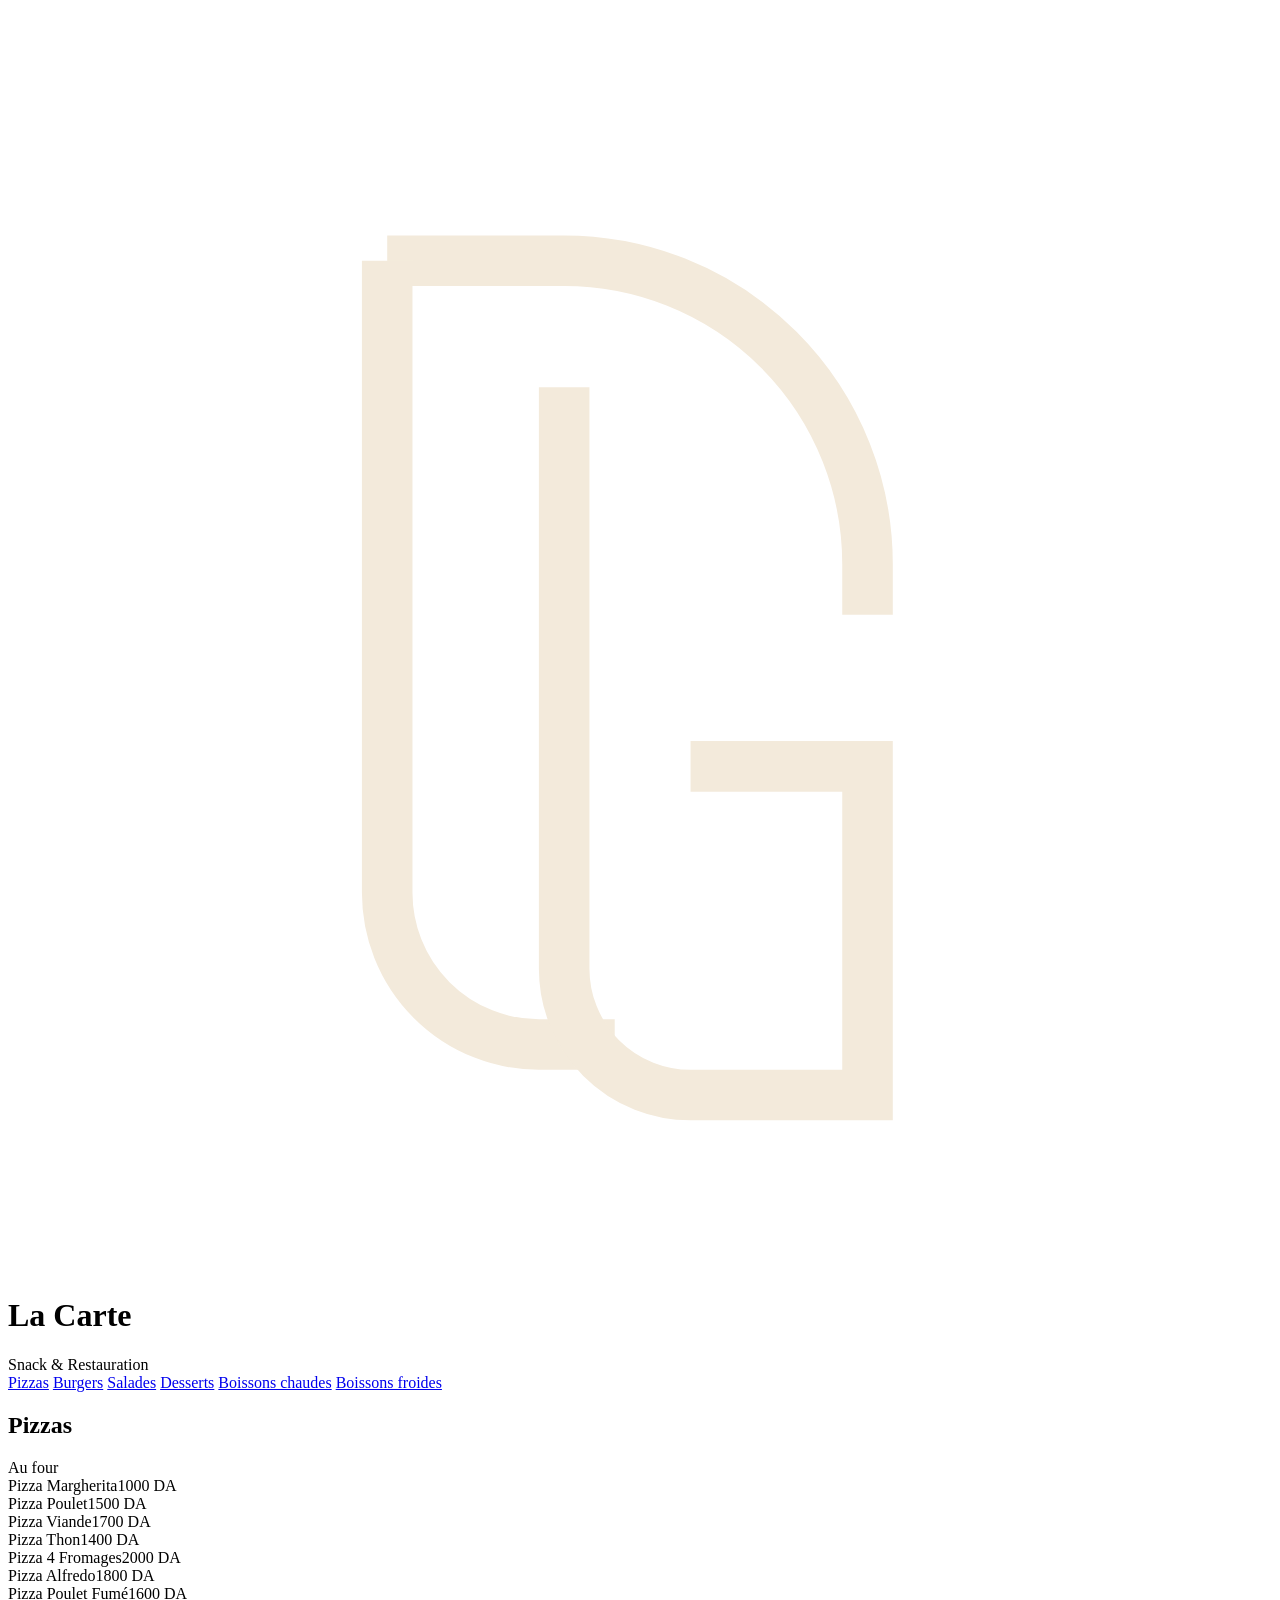
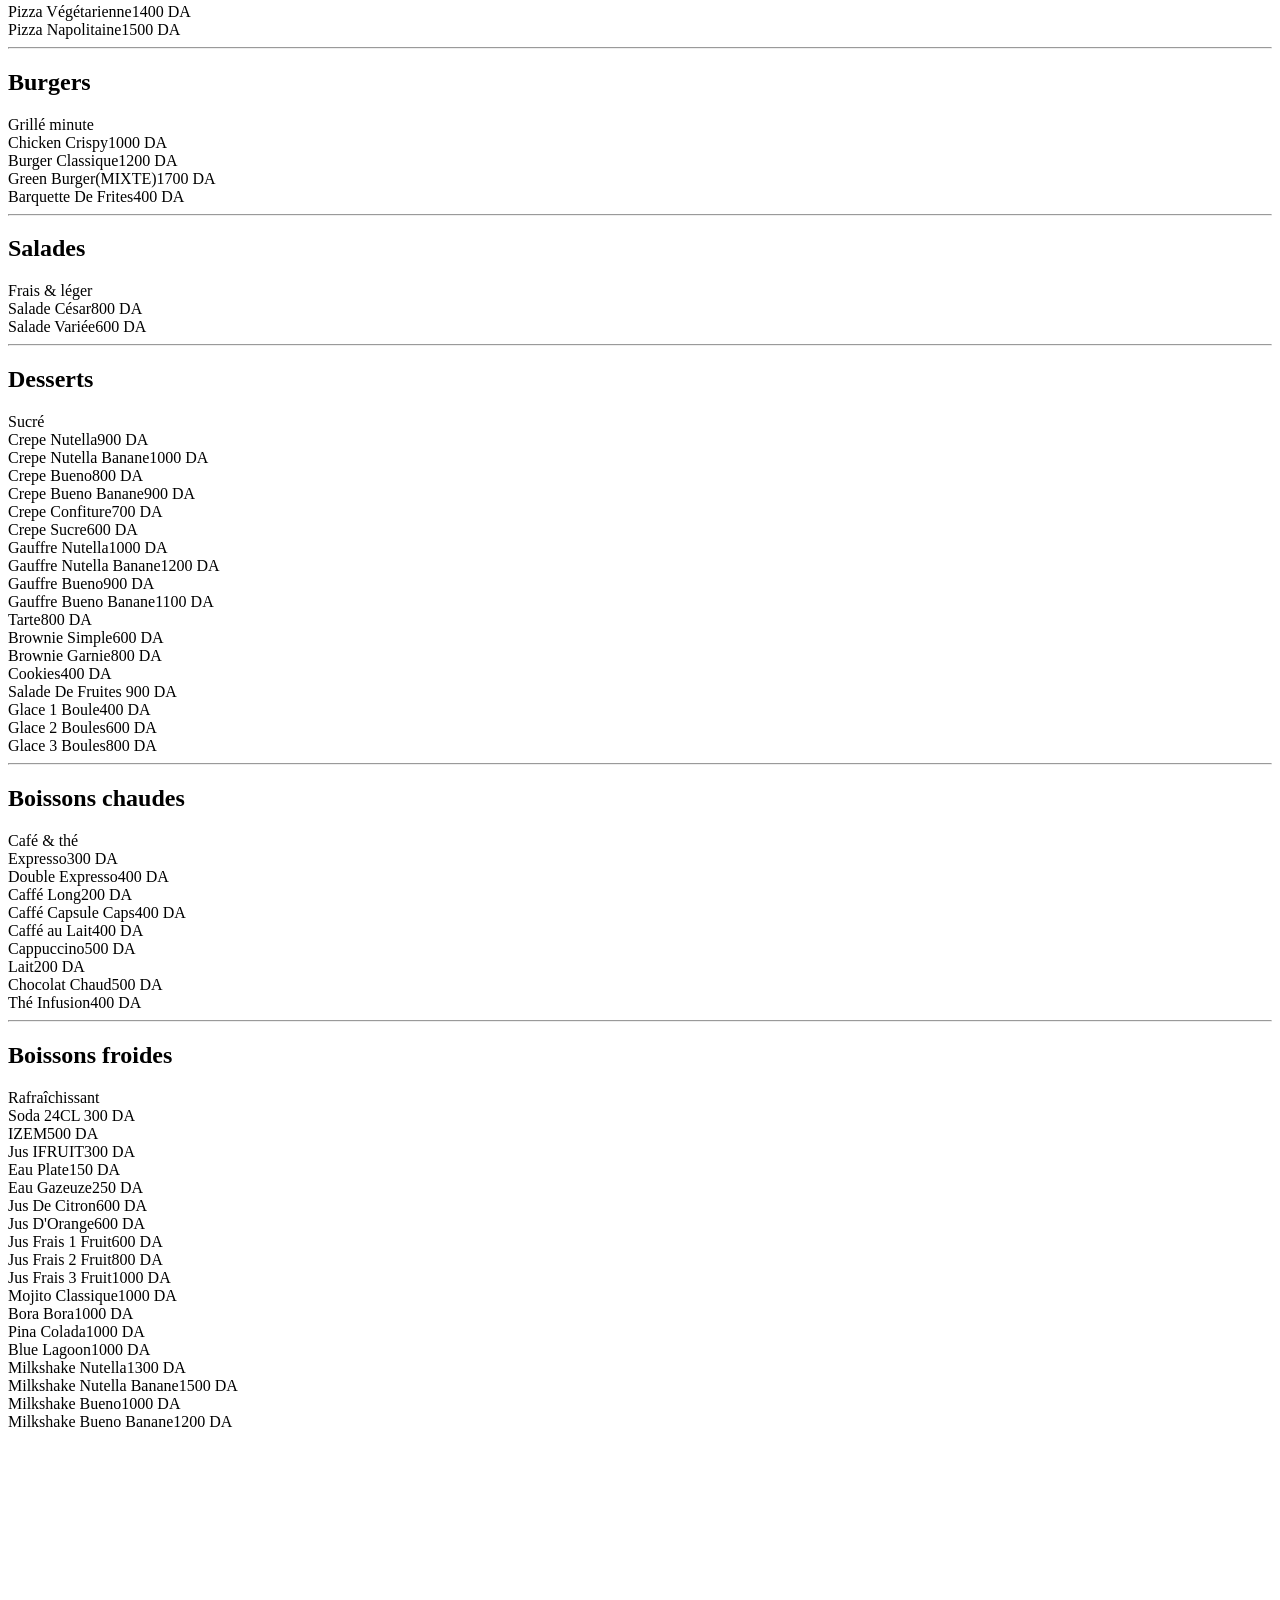
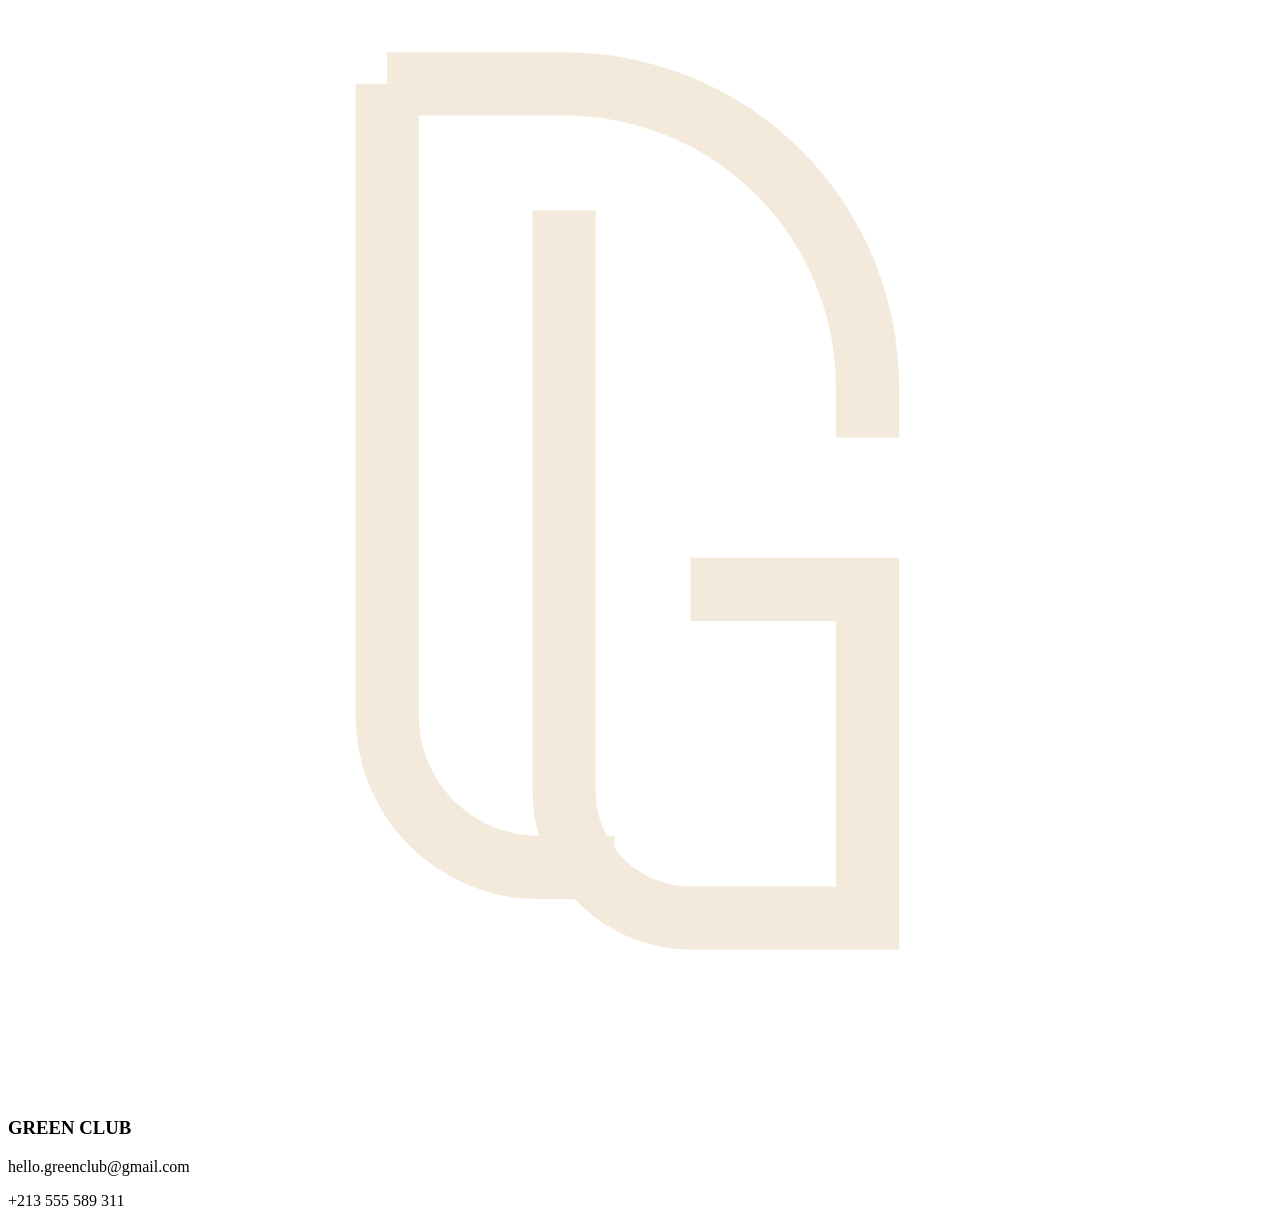
==== index.html @ da32efe7 "Update and rename Green.html to index.html" ====
<!DOCTYPE html>
<html lang="fr">
<head>
<meta charset="UTF-8">
<meta name="viewport" content="width=device-width, initial-scale=1.0">
<title>Menu | Green Club </title>
<link rel="preconnect" href="https://fonts.googleapis.com">
<link rel="preconnect" href="https://fonts.gstatic.com" crossorigin>
<link href="style.css" rel="stylesheet">
</head>
<body>

<!-- ================= HERO ================= -->
<div class="hero">
  <div class="logo">
    <svg viewBox="0 0 100 100" fill="none" xmlns="http://www.w3.org/2000/svg">
      <path d="M30 20 h14 a24 24 0 0 1 24 24 v4" stroke="#F3EADB" stroke-width="4" fill="none"/>
      <path d="M30 20 v50 a12 12 0 0 0 12 12 h6" stroke="#F3EADB" stroke-width="4" fill="none"/>
      <path d="M44 30 v46 a10 10 0 0 0 10 10 h14 v-26 h-14" stroke="#F3EADB" stroke-width="4" fill="none"/>
    </svg>
  </div>
  <h1>La Carte</h1>
  <div class="eyebrow">Snack &amp; Restauration</div>
</div>

<!-- ================= NAV ================= -->
<nav class="catnav">
  <a href="#pizzas">Pizzas</a>
  <a href="#burgers">Burgers</a>
  <a href="#salades">Salades</a>
  <a href="#desserts">Desserts</a>
  <a href="#chaudes">Boissons chaudes</a>
  <a href="#froides">Boissons froides</a>
</nav>

<main>

  <!-- ================= PIZZAS ================= -->
  <section class="category" id="pizzas">
    <div class="cat-head">
      <h2>Pizzas</h2>
      <div class="tag">Au four</div>
    </div>
    <div class="menu-list">
      <div class="menu-line"><span class="name">Pizza Margherita</span><span class="dots"></span><span class="price">1000 DA</span></div>
      <div class="menu-line"><span class="name">Pizza Poulet</span><span class="dots"></span><span class="price">1500 DA</span></div>
      <div class="menu-line"><span class="name">Pizza Viande</span><span class="dots"></span><span class="price">1700 DA</span></div>
      <div class="menu-line"><span class="name">Pizza Thon</span><span class="dots"></span><span class="price">1400 DA</span></div>
      <div class="menu-line"><span class="name">Pizza 4 Fromages</span><span class="dots"></span><span class="price">2000 DA</span></div>
      <div class="menu-line"><span class="name">Pizza Alfredo</span><span class="dots"></span><span class="price">1800 DA</span></div>
      <div class="menu-line"><span class="name">Pizza Poulet Fumé</span><span class="dots"></span><span class="price">1600 DA</span></div>
      <div class="menu-line"><span class="name">Pizza Végétarienne</span><span class="dots"></span><span class="price">1400 DA</span></div>
      <div class="menu-line"><span class="name">Pizza Napolitaine</span><span class="dots"></span><span class="price">1500 DA</span></div>
    </div>
  </section>

  <hr class="divider">

  <!-- ================= BURGERS ================= -->
  <section class="category" id="burgers">
    <div class="cat-head">
      <h2>Burgers</h2>
      <div class="tag">Grillé minute</div>
    </div>
    <div class="menu-list">
      <div class="menu-line"><span class="name">Chicken Crispy</span><span class="dots"></span><span class="price">1000 DA</span></div>
      <div class="menu-line"><span class="name">Burger Classique</span><span class="dots"></span><span class="price">1200 DA</span></div>
      <div class="menu-line"><span class="name">Green Burger(MIXTE)</span><span class="dots"></span><span class="price">1700 DA</span></div>
      <div class="menu-line"><span class="name">Barquette De Frites</span><span class="dots"></span><span class="price">400 DA</span></div>
    </div>
  </section>

  <hr class="divider">

  <!-- ================= SALADES ================= -->
  <section class="category" id="salades">
    <div class="cat-head">
      <h2>Salades</h2>
      <div class="tag">Frais &amp; léger</div>
    </div>
    <div class="menu-list">
      <div class="menu-line"><span class="name">Salade César</span><span class="dots"></span><span class="price">800 DA</span></div>
      <div class="menu-line"><span class="name">Salade Variée</span><span class="dots"></span><span class="price">600 DA</span></div>
    </div>
  </section>

  <hr class="divider">

  <!-- ================= DESSERTS ================= -->
  <section class="category" id="desserts">
    <div class="cat-head">
      <h2>Desserts</h2>
      <div class="tag">Sucré</div>
    </div>
    <div class="menu-list">
      <div class="menu-line"><span class="name">Crepe Nutella</span><span class="dots"></span><span class="price">900 DA</span></div>
      <div class="menu-line"><span class="name">Crepe Nutella Banane</span><span class="dots"></span><span class="price">1000 DA</span></div>
      <div class="menu-line"><span class="name">Crepe Bueno</span><span class="dots"></span><span class="price">800 DA</span></div>
      <div class="menu-line"><span class="name">Crepe Bueno Banane</span><span class="dots"></span><span class="price">900 DA</span></div>
      <div class="menu-line"><span class="name">Crepe Confiture</span><span class="dots"></span><span class="price">700 DA</span></div>
      <div class="menu-line"><span class="name">Crepe Sucre</span><span class="dots"></span><span class="price">600 DA</span></div>
      <div class="menu-line"><span class="name">Gauffre Nutella</span><span class="dots"></span><span class="price">1000 DA</span></div>
      <div class="menu-line"><span class="name">Gauffre Nutella Banane</span><span class="dots"></span><span class="price">1200 DA</span></div>
      <div class="menu-line"><span class="name">Gauffre Bueno</span><span class="dots"></span><span class="price">900 DA</span></div>
      <div class="menu-line"><span class="name">Gauffre Bueno Banane</span><span class="dots"></span><span class="price">1100 DA</span></div>
      <div class="menu-line"><span class="name">Tarte</span><span class="dots"></span><span class="price">800 DA</span></div>
      <div class="menu-line"><span class="name">Brownie Simple</span><span class="dots"></span><span class="price">600 DA</span></div>
      <div class="menu-line"><span class="name">Brownie Garnie</span><span class="dots"></span><span class="price">800 DA</span></div>
      <div class="menu-line"><span class="name">Cookies</span><span class="dots"></span><span class="price">400 DA</span></div>
      <div class="menu-line"><span class="name">Salade De Fruites </span><span class="dots"></span><span class="price">900 DA</span></div>
      <div class="menu-line"><span class="name">Glace 1 Boule</span><span class="dots"></span><span class="price">400 DA</span></div>
      <div class="menu-line"><span class="name">Glace 2 Boules</span><span class="dots"></span><span class="price">600 DA</span></div>
      <div class="menu-line"><span class="name">Glace 3 Boules</span><span class="dots"></span><span class="price">800 DA</span></div>
    </div>
  </section>

  <hr class="divider">

  <!-- ================= BOISSONS CHAUDES ================= -->
  <section class="category" id="chaudes">
    <div class="cat-head">
      <h2>Boissons chaudes</h2>
      <div class="tag">Café &amp; thé</div>
    </div>
    <div class="menu-list">
      <div class="menu-line"><span class="name">Expresso</span><span class="dots"></span><span class="price">300 DA</span></div>
      <div class="menu-line"><span class="name">Double Expresso</span><span class="dots"></span><span class="price">400 DA</span></div>
      <div class="menu-line"><span class="name">Caffé Long</span><span class="dots"></span><span class="price">200 DA</span></div>
      <div class="menu-line"><span class="name">Caffé Capsule Caps</span><span class="dots"></span><span class="price">400 DA</span></div>
      <div class="menu-line"><span class="name">Caffé au Lait</span><span class="dots"></span><span class="price">400 DA</span></div>
      <div class="menu-line"><span class="name">Cappuccino</span><span class="dots"></span><span class="price">500 DA</span></div>
      <div class="menu-line"><span class="name">Lait</span><span class="dots"></span><span class="price">200 DA</span></div>
      <div class="menu-line"><span class="name">Chocolat Chaud</span><span class="dots"></span><span class="price">500 DA</span></div>
      <div class="menu-line"><span class="name">Thé Infusion</span><span class="dots"></span><span class="price">400 DA</span></div>
     
    </div>
  </section>

  <hr class="divider">

  <!-- ================= BOISSONS FROIDES ================= -->
  <section class="category" id="froides">
    <div class="cat-head">
      <h2>Boissons froides</h2>
      <div class="tag">Rafraîchissant</div>
    </div>
    <div class="menu-list">
      <div class="menu-line"><span class="name">Soda 24CL </span><span class="dots"></span><span class="price">300 DA</span></div>
      <div class="menu-line"><span class="name">IZEM</span><span class="dots"></span><span class="price">500 DA</span></div>
      <div class="menu-line"><span class="name">Jus IFRUIT</span><span class="dots"></span><span class="price">300 DA</span></div>
      <div class="menu-line"><span class="name">Eau Plate</span><span class="dots"></span><span class="price">150 DA</span></div>
      <div class="menu-line"><span class="name">Eau Gazeuze</span><span class="dots"></span><span class="price">250 DA</span></div>
      <div class="menu-line"><span class="name">Jus De Citron</span><span class="dots"></span><span class="price">600 DA</span></div>
      <div class="menu-line"><span class="name">Jus D'Orange</span><span class="dots"></span><span class="price">600 DA</span></div>
      <div class="menu-line"><span class="name">Jus Frais 1 Fruit</span><span class="dots"></span><span class="price">600 DA</span></div> 
      <div class="menu-line"><span class="name">Jus Frais 2 Fruit</span><span class="dots"></span><span class="price">800 DA</span></div>
      <div class="menu-line"><span class="name">Jus Frais 3 Fruit</span><span class="dots"></span><span class="price">1000 DA</span></div>
      <div class="menu-line"><span class="name">Mojito Classique</span><span class="dots"></span><span class="price">1000 DA</span></div>
      <div class="menu-line"><span class="name">Bora Bora</span><span class="dots"></span><span class="price">1000 DA</span></div>
      <div class="menu-line"><span class="name">Pina Colada</span><span class="dots"></span><span class="price">1000 DA</span></div>
      <div class="menu-line"><span class="name">Blue Lagoon</span><span class="dots"></span><span class="price">1000 DA</span></div>
      <div class="menu-line"><span class="name">Milkshake Nutella</span><span class="dots"></span><span class="price">1300 DA</span></div>
      <div class="menu-line"><span class="name">Milkshake Nutella Banane</span><span class="dots"></span><span class="price">1500 DA</span></div>
      <div class="menu-line"><span class="name">Milkshake Bueno</span><span class="dots"></span><span class="price">1000 DA</span></div>
      <div class="menu-line"><span class="name">Milkshake Bueno Banane</span><span class="dots"></span><span class="price">1200 DA</span></div>
    </div>
  </section>

</main>

<!-- ================= FOOTER ================= -->
<footer>
  <div class="flogo">
    <svg viewBox="0 0 100 100" fill="none" xmlns="http://www.w3.org/2000/svg">
      <path d="M30 20 h14 a24 24 0 0 1 24 24 v4" stroke="#F3EADB" stroke-width="5" fill="none"/>
      <path d="M30 20 v50 a12 12 0 0 0 12 12 h6" stroke="#F3EADB" stroke-width="5" fill="none"/>
      <path d="M44 30 v46 a10 10 0 0 0 10 10 h14 v-26 h-14" stroke="#F3EADB" stroke-width="5" fill="none"/>
    </svg>
  </div>
  <h3>GREEN CLUB</h3>
  <p>hello.greenclub@gmail.com</p>
  <p>+213 555 589 311 </p>
</footer>

</body>
</html>
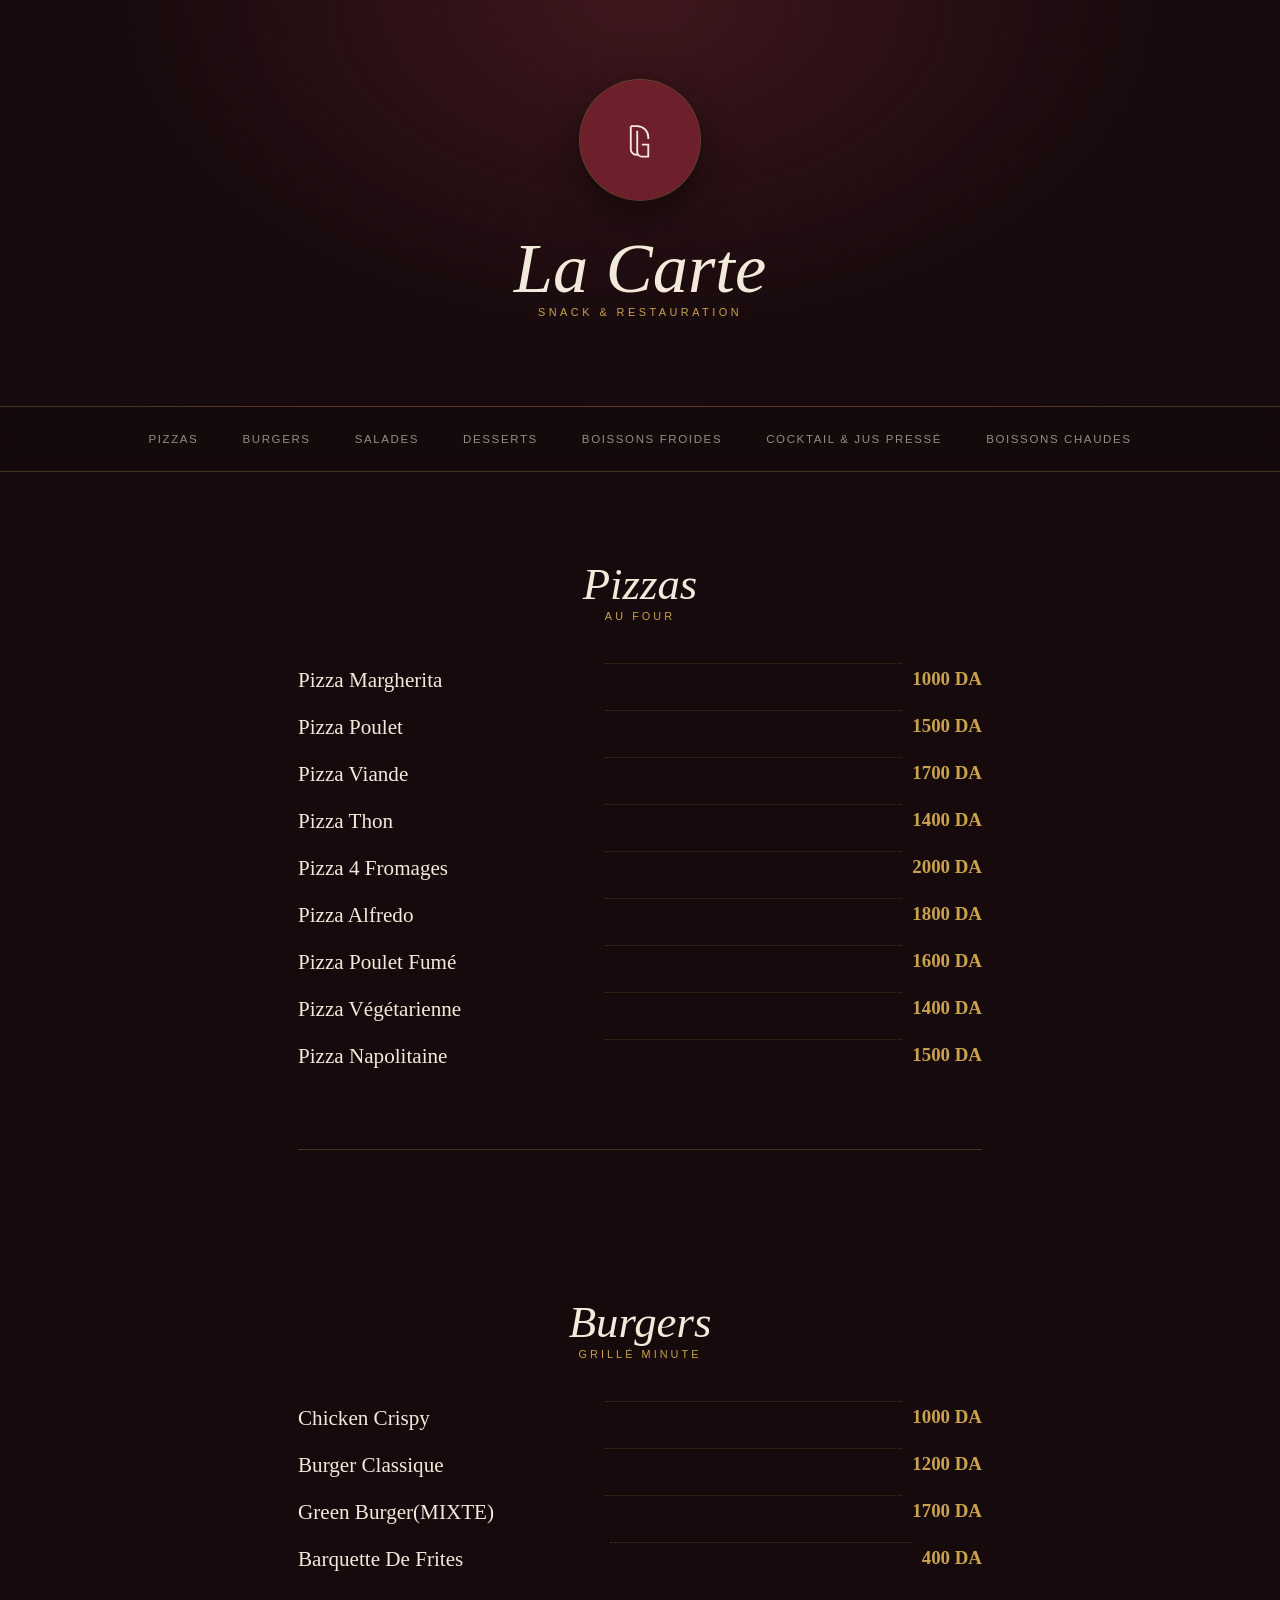
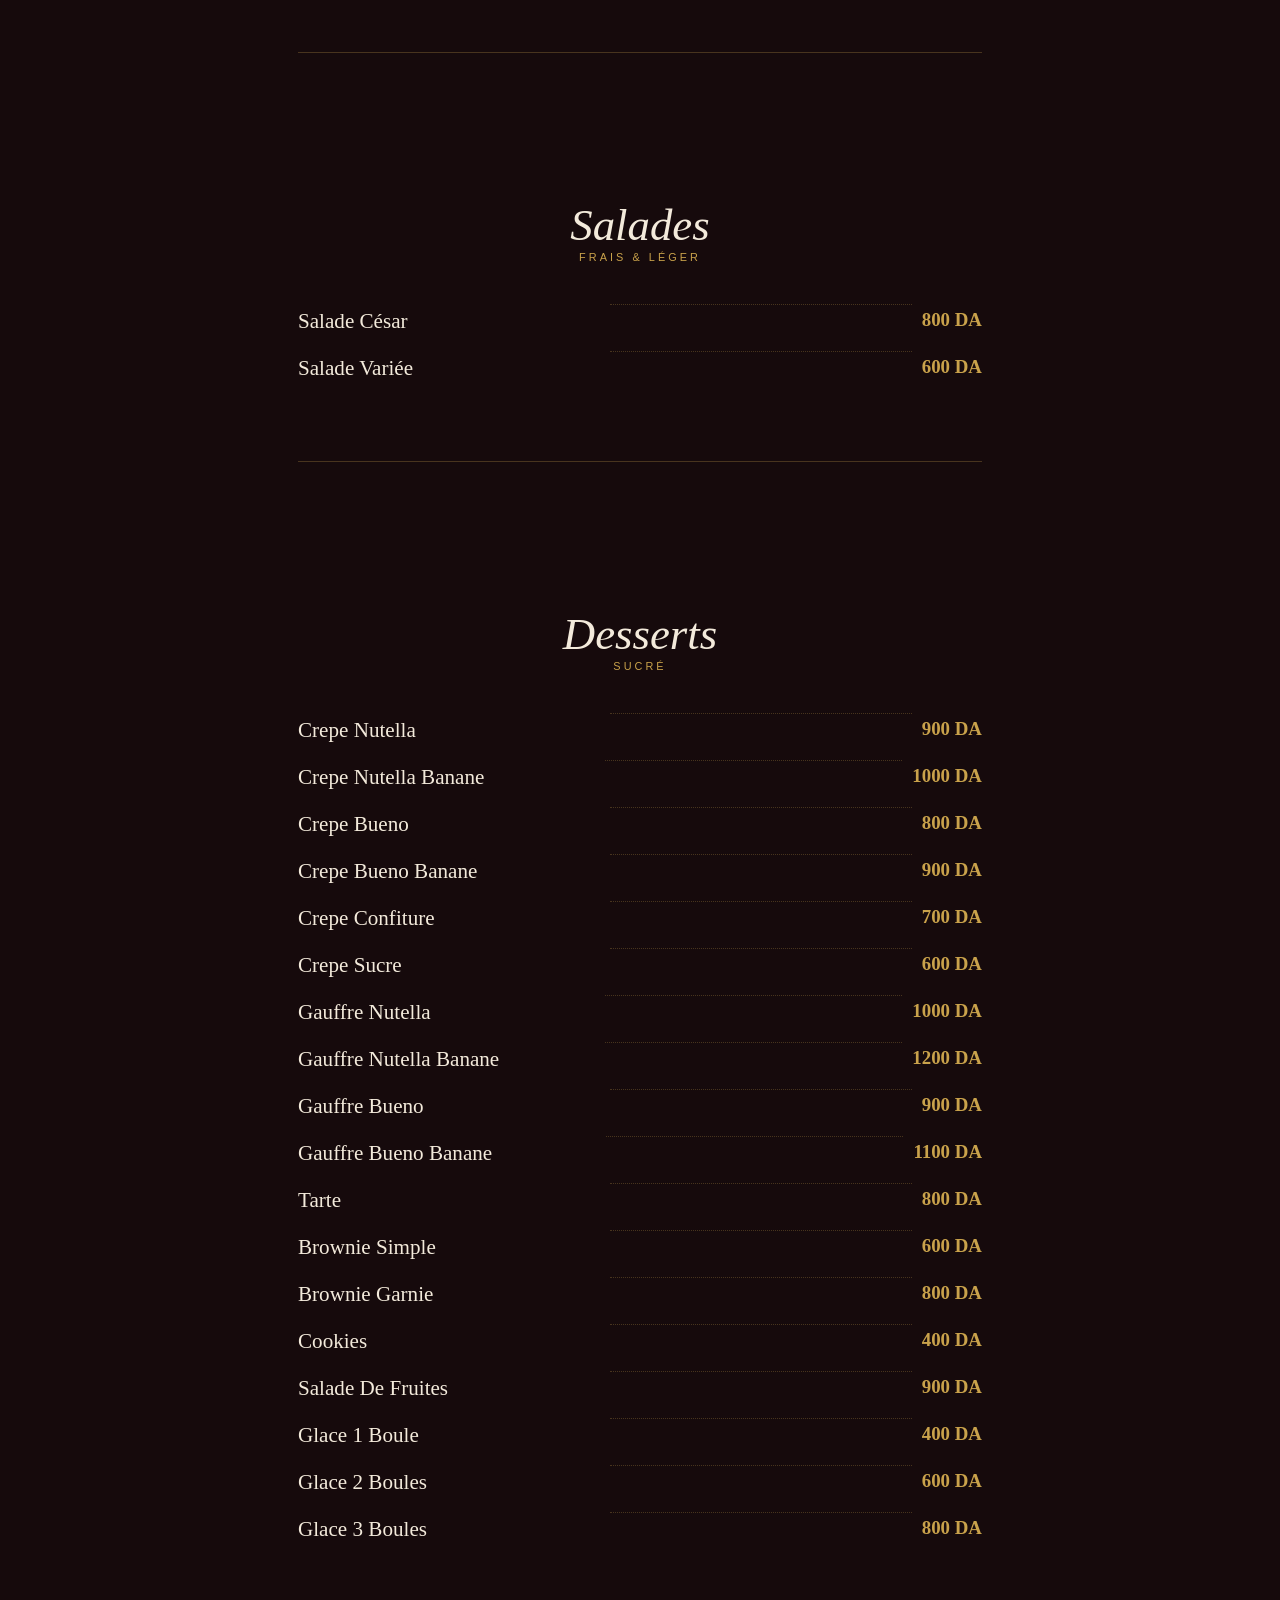
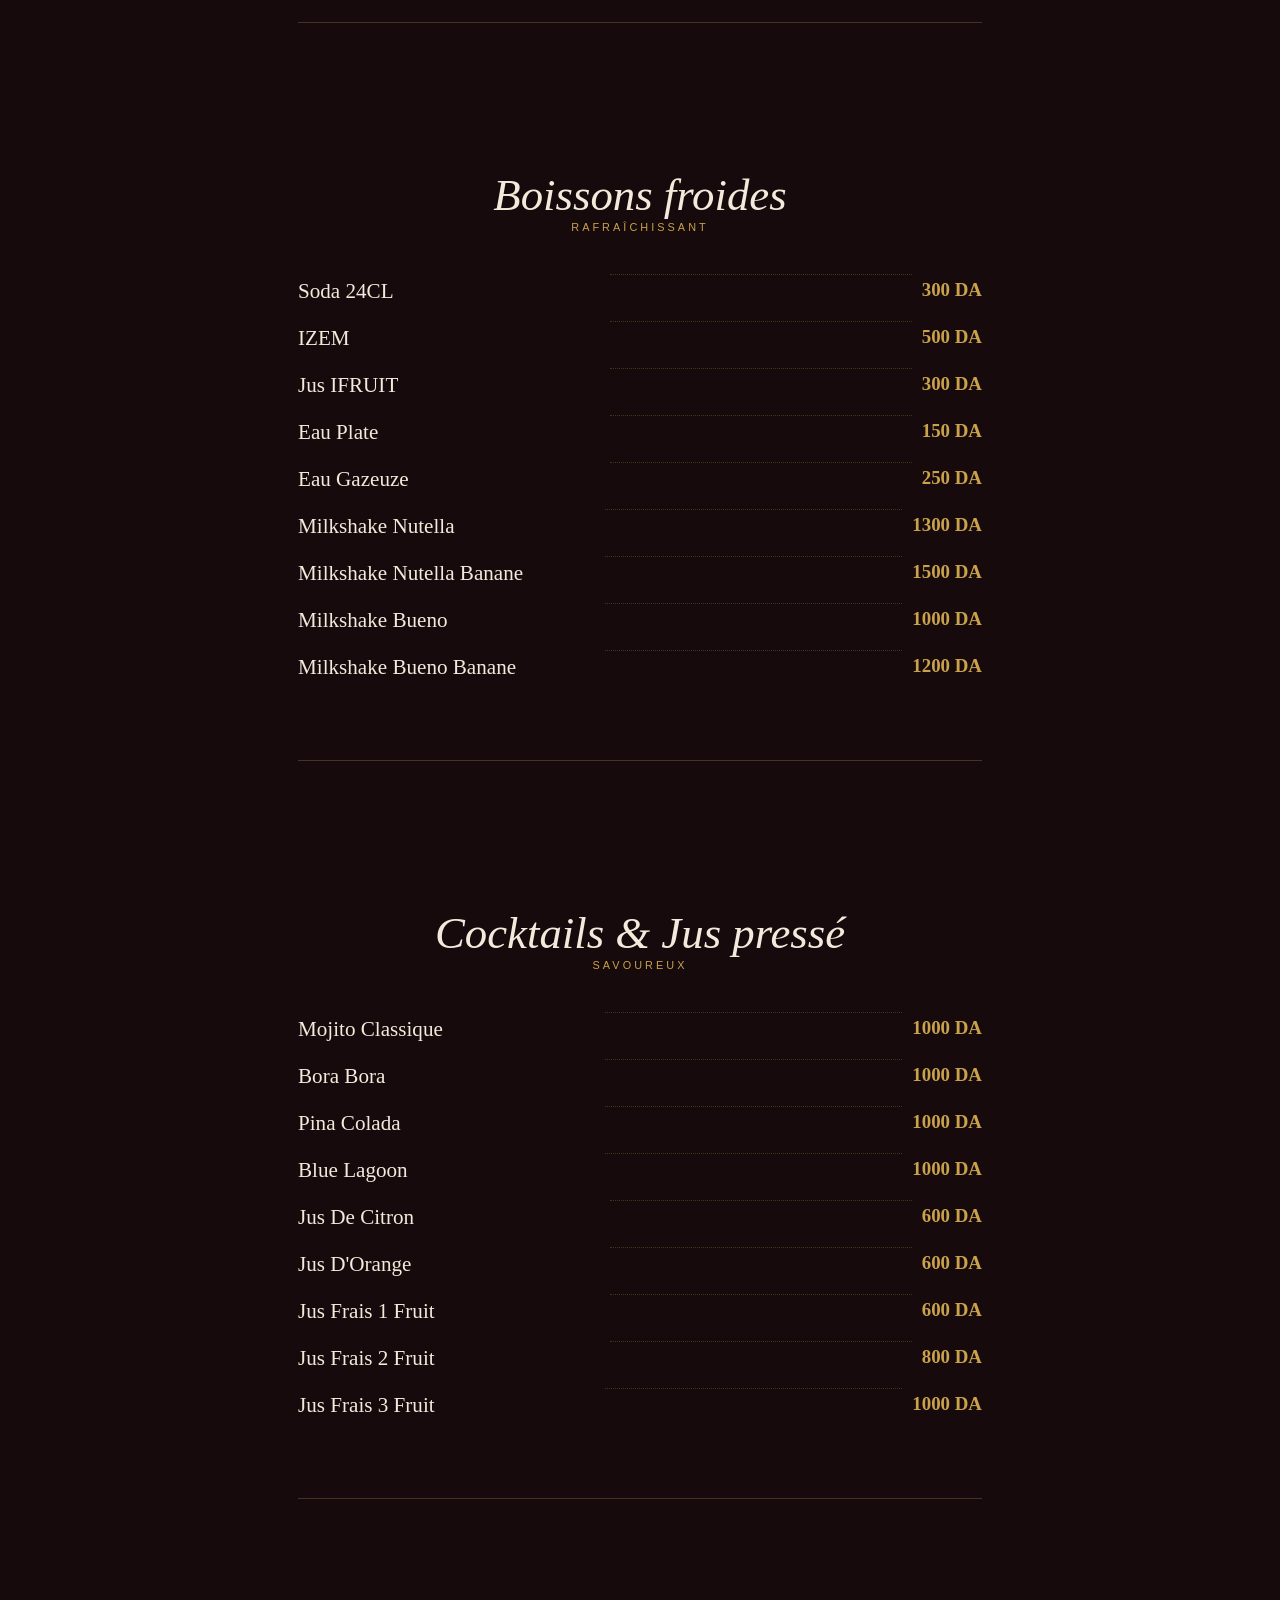
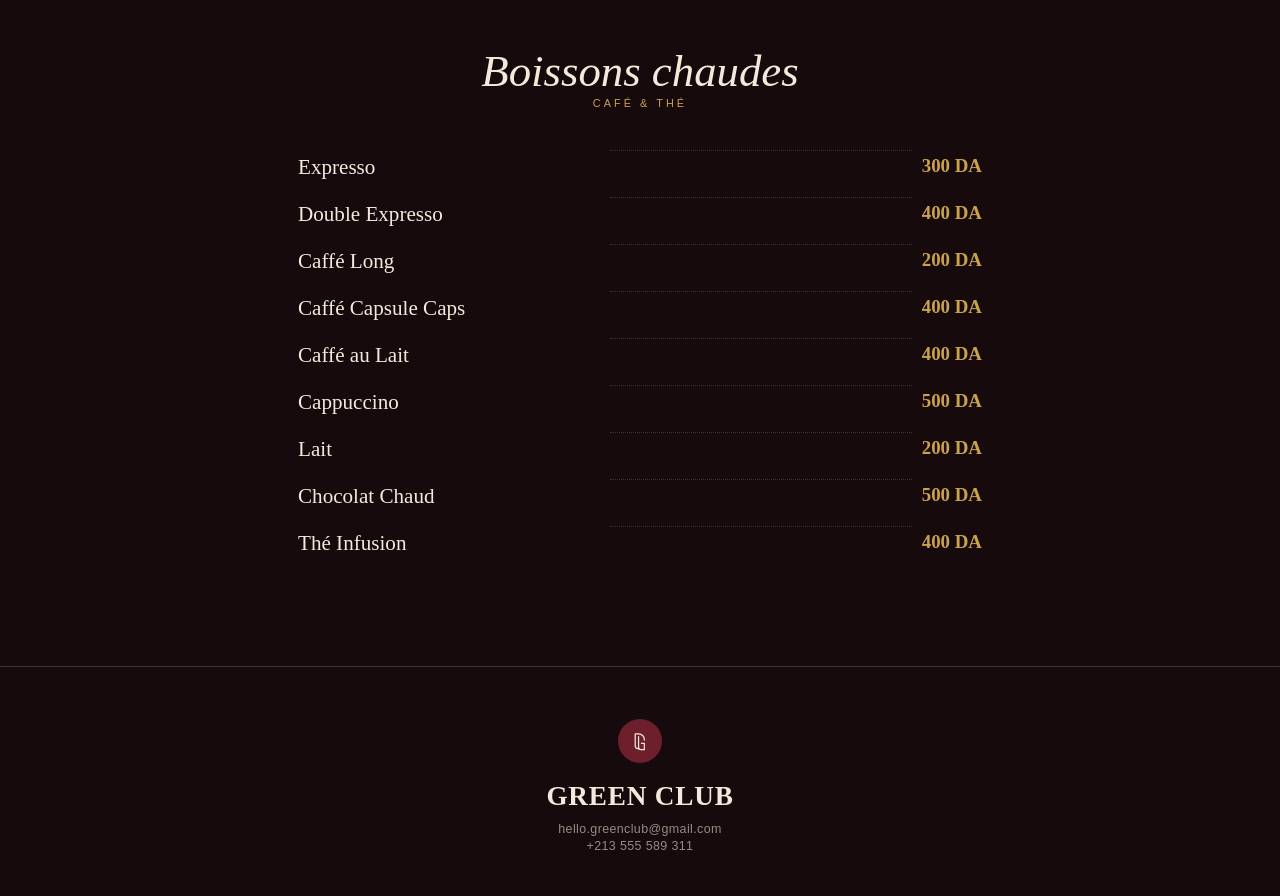
==== commit ef08f86c: "HTML of my menu" ====
--- a/index.html
+++ b/index.html
@@ -6,11 +6,10 @@
 <title>Menu | Green Club </title>
 <link rel="preconnect" href="https://fonts.googleapis.com">
 <link rel="preconnect" href="https://fonts.gstatic.com" crossorigin>
-<link href="style.css" rel="stylesheet">
+<link href="Green.css" rel="stylesheet">
 </head>
 <body>
 
-<!-- ================= HERO ================= -->
 <div class="hero">
   <div class="logo">
     <svg viewBox="0 0 100 100" fill="none" xmlns="http://www.w3.org/2000/svg">
@@ -23,19 +22,17 @@
   <div class="eyebrow">Snack &amp; Restauration</div>
 </div>
 
-<!-- ================= NAV ================= -->
 <nav class="catnav">
   <a href="#pizzas">Pizzas</a>
   <a href="#burgers">Burgers</a>
   <a href="#salades">Salades</a>
   <a href="#desserts">Desserts</a>
+  <a href="#froides">Boissons froides</a>
+  <a href="#cocktails">Cocktail & Jus pressé</a>
   <a href="#chaudes">Boissons chaudes</a>
-  <a href="#froides">Boissons froides</a>
 </nav>
 
 <main>
-
-  <!-- ================= PIZZAS ================= -->
   <section class="category" id="pizzas">
     <div class="cat-head">
       <h2>Pizzas</h2>
@@ -56,7 +53,6 @@
 
   <hr class="divider">
 
-  <!-- ================= BURGERS ================= -->
   <section class="category" id="burgers">
     <div class="cat-head">
       <h2>Burgers</h2>
@@ -72,7 +68,6 @@
 
   <hr class="divider">
 
-  <!-- ================= SALADES ================= -->
   <section class="category" id="salades">
     <div class="cat-head">
       <h2>Salades</h2>
@@ -86,7 +81,6 @@
 
   <hr class="divider">
 
-  <!-- ================= DESSERTS ================= -->
   <section class="category" id="desserts">
     <div class="cat-head">
       <h2>Desserts</h2>
@@ -116,7 +110,45 @@
 
   <hr class="divider">
 
-  <!-- ================= BOISSONS CHAUDES ================= -->
+   <section class="category" id="froides">
+    <div class="cat-head">
+      <h2>Boissons froides</h2>
+      <div class="tag">Rafraîchissant</div>
+    </div>
+    <div class="menu-list">
+      <div class="menu-line"><span class="name">Soda 24CL </span><span class="dots"></span><span class="price">300 DA</span></div>
+      <div class="menu-line"><span class="name">IZEM</span><span class="dots"></span><span class="price">500 DA</span></div>
+      <div class="menu-line"><span class="name">Jus IFRUIT</span><span class="dots"></span><span class="price">300 DA</span></div>
+      <div class="menu-line"><span class="name">Eau Plate</span><span class="dots"></span><span class="price">150 DA</span></div>
+      <div class="menu-line"><span class="name">Eau Gazeuze</span><span class="dots"></span><span class="price">250 DA</span></div>
+      <div class="menu-line"><span class="name">Milkshake Nutella</span><span class="dots"></span><span class="price">1300 DA</span></div>
+      <div class="menu-line"><span class="name">Milkshake Nutella Banane</span><span class="dots"></span><span class="price">1500 DA</span></div>
+      <div class="menu-line"><span class="name">Milkshake Bueno</span><span class="dots"></span><span class="price">1000 DA</span></div>
+      <div class="menu-line"><span class="name">Milkshake Bueno Banane</span><span class="dots"></span><span class="price">1200 DA</span></div>
+    </div>
+  </section>
+
+  <hr class="divider">
+
+   <section class="category" id="cocktails">
+    <div class="cat-head">
+      <h2>Cocktails & Jus pressé</h2>
+      <div class="tag">Savoureux</div>
+    </div>
+    <div class="menu-list">
+      <div class="menu-line"><span class="name">Mojito Classique</span><span class="dots"></span><span class="price">1000 DA</span></div>
+      <div class="menu-line"><span class="name">Bora Bora</span><span class="dots"></span><span class="price">1000 DA</span></div>
+      <div class="menu-line"><span class="name">Pina Colada</span><span class="dots"></span><span class="price">1000 DA</span></div>
+      <div class="menu-line"><span class="name">Blue Lagoon</span><span class="dots"></span><span class="price">1000 DA</span></div>
+      <div class="menu-line"><span class="name">Jus De Citron</span><span class="dots"></span><span class="price">600 DA</span></div>
+      <div class="menu-line"><span class="name">Jus D'Orange</span><span class="dots"></span><span class="price">600 DA</span></div>
+      <div class="menu-line"><span class="name">Jus Frais 1 Fruit</span><span class="dots"></span><span class="price">600 DA</span></div> 
+      <div class="menu-line"><span class="name">Jus Frais 2 Fruit</span><span class="dots"></span><span class="price">800 DA</span></div>
+      <div class="menu-line"><span class="name">Jus Frais 3 Fruit</span><span class="dots"></span><span class="price">1000 DA</span></div>
+    </div>
+   </section>
+
+  <hr class="divider">
   <section class="category" id="chaudes">
     <div class="cat-head">
       <h2>Boissons chaudes</h2>
@@ -136,39 +168,9 @@
     </div>
   </section>
 
-  <hr class="divider">
-
-  <!-- ================= BOISSONS FROIDES ================= -->
-  <section class="category" id="froides">
-    <div class="cat-head">
-      <h2>Boissons froides</h2>
-      <div class="tag">Rafraîchissant</div>
-    </div>
-    <div class="menu-list">
-      <div class="menu-line"><span class="name">Soda 24CL </span><span class="dots"></span><span class="price">300 DA</span></div>
-      <div class="menu-line"><span class="name">IZEM</span><span class="dots"></span><span class="price">500 DA</span></div>
-      <div class="menu-line"><span class="name">Jus IFRUIT</span><span class="dots"></span><span class="price">300 DA</span></div>
-      <div class="menu-line"><span class="name">Eau Plate</span><span class="dots"></span><span class="price">150 DA</span></div>
-      <div class="menu-line"><span class="name">Eau Gazeuze</span><span class="dots"></span><span class="price">250 DA</span></div>
-      <div class="menu-line"><span class="name">Jus De Citron</span><span class="dots"></span><span class="price">600 DA</span></div>
-      <div class="menu-line"><span class="name">Jus D'Orange</span><span class="dots"></span><span class="price">600 DA</span></div>
-      <div class="menu-line"><span class="name">Jus Frais 1 Fruit</span><span class="dots"></span><span class="price">600 DA</span></div> 
-      <div class="menu-line"><span class="name">Jus Frais 2 Fruit</span><span class="dots"></span><span class="price">800 DA</span></div>
-      <div class="menu-line"><span class="name">Jus Frais 3 Fruit</span><span class="dots"></span><span class="price">1000 DA</span></div>
-      <div class="menu-line"><span class="name">Mojito Classique</span><span class="dots"></span><span class="price">1000 DA</span></div>
-      <div class="menu-line"><span class="name">Bora Bora</span><span class="dots"></span><span class="price">1000 DA</span></div>
-      <div class="menu-line"><span class="name">Pina Colada</span><span class="dots"></span><span class="price">1000 DA</span></div>
-      <div class="menu-line"><span class="name">Blue Lagoon</span><span class="dots"></span><span class="price">1000 DA</span></div>
-      <div class="menu-line"><span class="name">Milkshake Nutella</span><span class="dots"></span><span class="price">1300 DA</span></div>
-      <div class="menu-line"><span class="name">Milkshake Nutella Banane</span><span class="dots"></span><span class="price">1500 DA</span></div>
-      <div class="menu-line"><span class="name">Milkshake Bueno</span><span class="dots"></span><span class="price">1000 DA</span></div>
-      <div class="menu-line"><span class="name">Milkshake Bueno Banane</span><span class="dots"></span><span class="price">1200 DA</span></div>
-    </div>
-  </section>
-
+ 
 </main>
 
-<!-- ================= FOOTER ================= -->
 <footer>
   <div class="flogo">
     <svg viewBox="0 0 100 100" fill="none" xmlns="http://www.w3.org/2000/svg">
--- a/Green.css
+++ b/Green.css
@@ -0,0 +1,267 @@
+ :root{
+    --bg:#160A0C;
+    --bg-soft:#1E0F12;
+    --grenat-700:#6E1F2C;
+    --grenat-600:#8B2E3D;
+    --grenat-500:#A6465A;
+    --gold:#C9A24B;
+    --cream:#F3EADB;
+    --cream-soft:rgba(243,234,219,.58);
+    --line:rgba(201,162,75,.28);
+  }
+
+  *{margin:0;padding:0;box-sizing:border-box;}
+  html{scroll-behavior:smooth;}
+
+  body{
+    background:var(--bg);
+    color:var(--cream);
+    font-family:'Jost', sans-serif;
+    -webkit-font-smoothing:antialiased;
+  }
+
+  h1,h2,.brand{font-family:'Cormorant Garamond', serif;}
+
+  /* ================= HERO ================= */
+  .hero{
+    position:relative;
+    text-align:center;
+    padding:80px 24px 70px;
+    background:
+      radial-gradient(ellipse at 50% 0%, rgba(139,46,61,.35), transparent 60%),
+      var(--bg);
+    border-bottom:1px solid var(--line);
+  }
+
+  .logo{
+    width:120px;height:120px;
+    border-radius:50%;
+    background:var(--grenat-700);
+    display:flex;align-items:center;justify-content:center;
+    margin:0 auto 30px;
+    box-shadow:0 0 0 1px rgba(201,162,75,.35), 0 14px 34px rgba(0,0,0,.5);
+  }
+  .logo svg{width:46px;height:46px;}
+
+  .eyebrow{
+    letter-spacing:.32em;
+    text-transform:uppercase;
+    font-size:.68rem;
+    font-weight:500;
+    color:var(--gold);
+    margin-bottom:18px;
+  }
+
+  .hero h1{
+    font-size:clamp(2.6rem, 7vw, 4.4rem);
+    font-weight:500;
+    font-style:italic;
+    line-height:1.08;
+    color:var(--cream);
+  }
+
+
+ 
+  /* ================= NAV ================= */
+  .catnav{
+    position:sticky;
+    top:0;
+    z-index:20;
+    background:rgba(22,10,12,.9);
+    backdrop-filter:blur(10px);
+    border-bottom:1px solid var(--line);
+    padding:16px 16px;
+    display:flex;
+    gap:10px;
+    justify-content:center;
+    flex-wrap:wrap;
+  }
+  .catnav a{
+     padding:8px 10px;
+    font-size:.72rem;
+    text-decoration:none;
+    font-family:'Jost', sans-serif;
+    font-weight:500;
+    letter-spacing:.14em;
+    text-transform:uppercase;
+    color:var(--cream-soft);
+    padding:9px 16px;
+    border:1px solid transparent;
+    border-radius:2px;
+    transition:.25s ease;
+  }
+  .catnav a:hover{
+    color:var(--gold);
+    border-color:var(--line);
+  }
+
+  /* ================= SECTIONS ================= */
+  main{
+    max-width:720px;
+    margin:0 auto;
+    padding:0 18px;}
+
+  section.category{
+    padding:76px 0 20px;
+    scroll-margin-top:76px;
+  }
+
+  .cat-head{
+    text-align:center;
+    margin-bottom:46px;
+  }
+  .cat-head .tag{
+    font-size:.68rem;
+    letter-spacing:.28em;
+    text-transform:uppercase;
+    color:var(--gold);
+    font-weight:400;
+  }
+  .cat-head h2{
+    font-size:clamp(1.9rem,4.5vw,2.8rem);
+    font-weight:500;
+    font-style:italic;
+    color:var(--cream);
+    margin-top:10px;
+  }
+
+  .menu-list{
+    display:flex;
+    flex-direction:column;
+    gap:22px;
+  }
+
+  .menu-line{
+    display:flex;
+    align-items:flex-start;
+    gap:10px;
+  }
+
+  .menu-line .name{
+    white-space:normal;
+    flex:1;
+    font-family:'Cormorant Garamond', serif;
+    font-size:1.32rem;
+    font-weight:500;
+    color:var(--cream);
+  }
+
+  .menu-line .dots{
+    flex:1 1 auto;
+    border-bottom:1.5px dotted var(--line);
+    height:0;
+    transform:translateY(-5px);
+  }
+
+  .menu-line .price{
+    font-family:'Cormorant Garamond', serif;
+    font-size:1.18rem;
+    font-weight:600;
+    color:var(--gold);
+    white-space:nowrap;
+  }
+
+  hr.divider{
+    border:none;
+    height:1px;
+    background:var(--line);
+    width:100%;
+    max-width:720px;
+     margin: 60px auto;
+  }
+
+  /* ================= FOOTER ================= */
+  footer{
+    margin-top:90px;
+    text-align:center;
+    padding:52px 24px 40px;
+    border-top:1px solid var(--line);
+  }
+  footer .flogo{
+    width:44px;height:44px;border-radius:50%;
+    background:var(--grenat-700);
+    display:flex;align-items:center;justify-content:center;
+    margin:0 auto 18px;
+  }
+  footer .flogo svg{width:24px;height:24px;}
+  footer h3{
+    font-family: 'Cormorant Garamond', serif;
+    font-size: 1.7rem;
+    font-weight: 600;
+    letter-spacing: 0.03em;
+    color: var(--cream);
+    margin-bottom: 10px;
+}
+  footer p{
+    font-size:.78rem;
+    color:var(--cream-soft);
+    margin:3px 0;
+    letter-spacing:.03em;
+  }
+  footer .gold{color:var(--gold);}
+
+@media (max-width:600px){
+
+    .hero{
+        padding:50px 18px;
+    }
+
+    .logo{
+        width:90px;
+        height:90px;
+    }
+
+    .logo svg{
+        width:36px;
+        height:36px;
+    }
+
+    .hero h1{
+        font-size:2.4rem;
+    }
+
+    .catnav{
+        gap:4px;
+        padding:12px 8px;
+    }
+
+    .catnav a{
+        padding:8px 8px;
+        font-size:.68rem;
+    }
+
+    main{
+        padding:0 18px;
+    }
+
+    section.category{
+        padding:52px 0 10px;
+    }
+
+    .menu-line{
+        align-items:flex-start;
+    }
+
+    .menu-line .name{
+        font-size:1.15rem;
+        white-space:normal;
+        flex:1;
+    }
+
+    .menu-line .price{
+        font-size:1.05rem;
+    }
+
+    hr.divider{
+        margin:45px auto;
+    }
+
+    footer{
+        padding:40px 18px 30px;
+    }
+
+    footer h3{
+        font-size:1.5rem;
+    }
+
+}
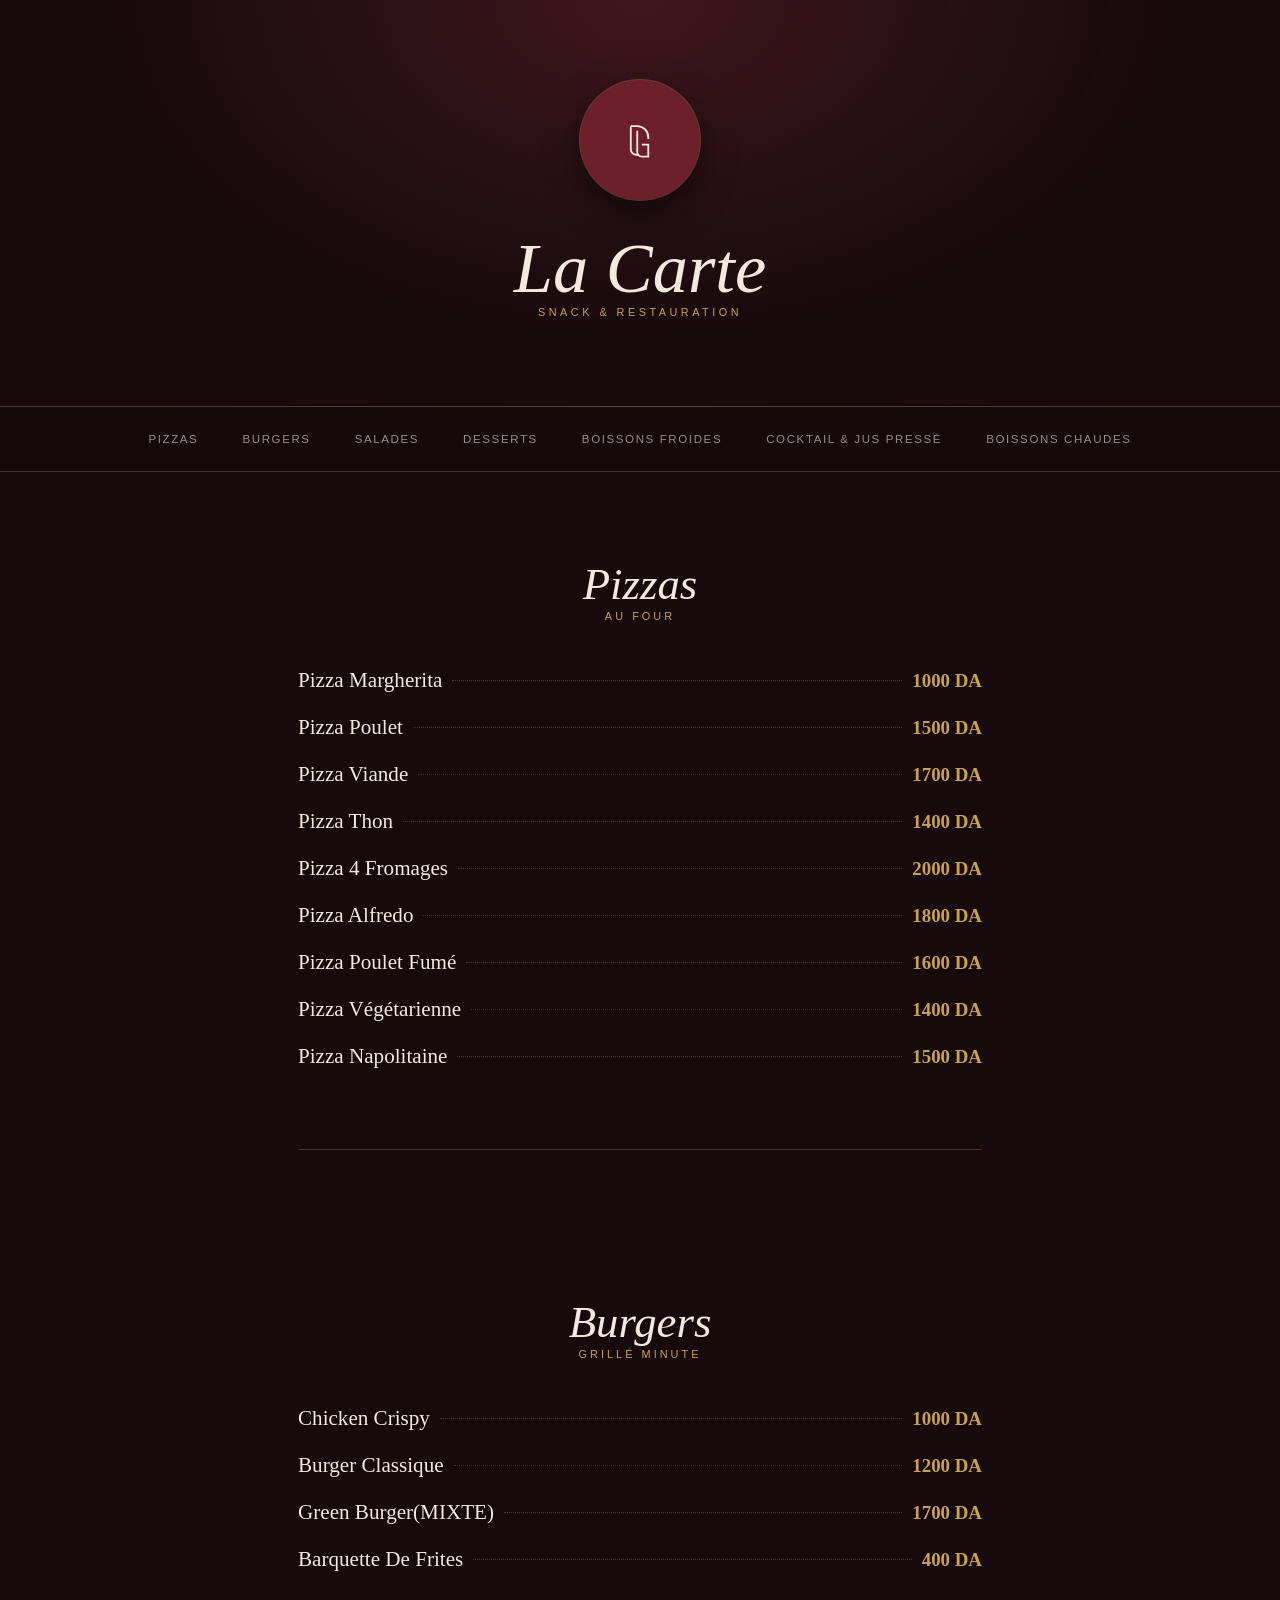
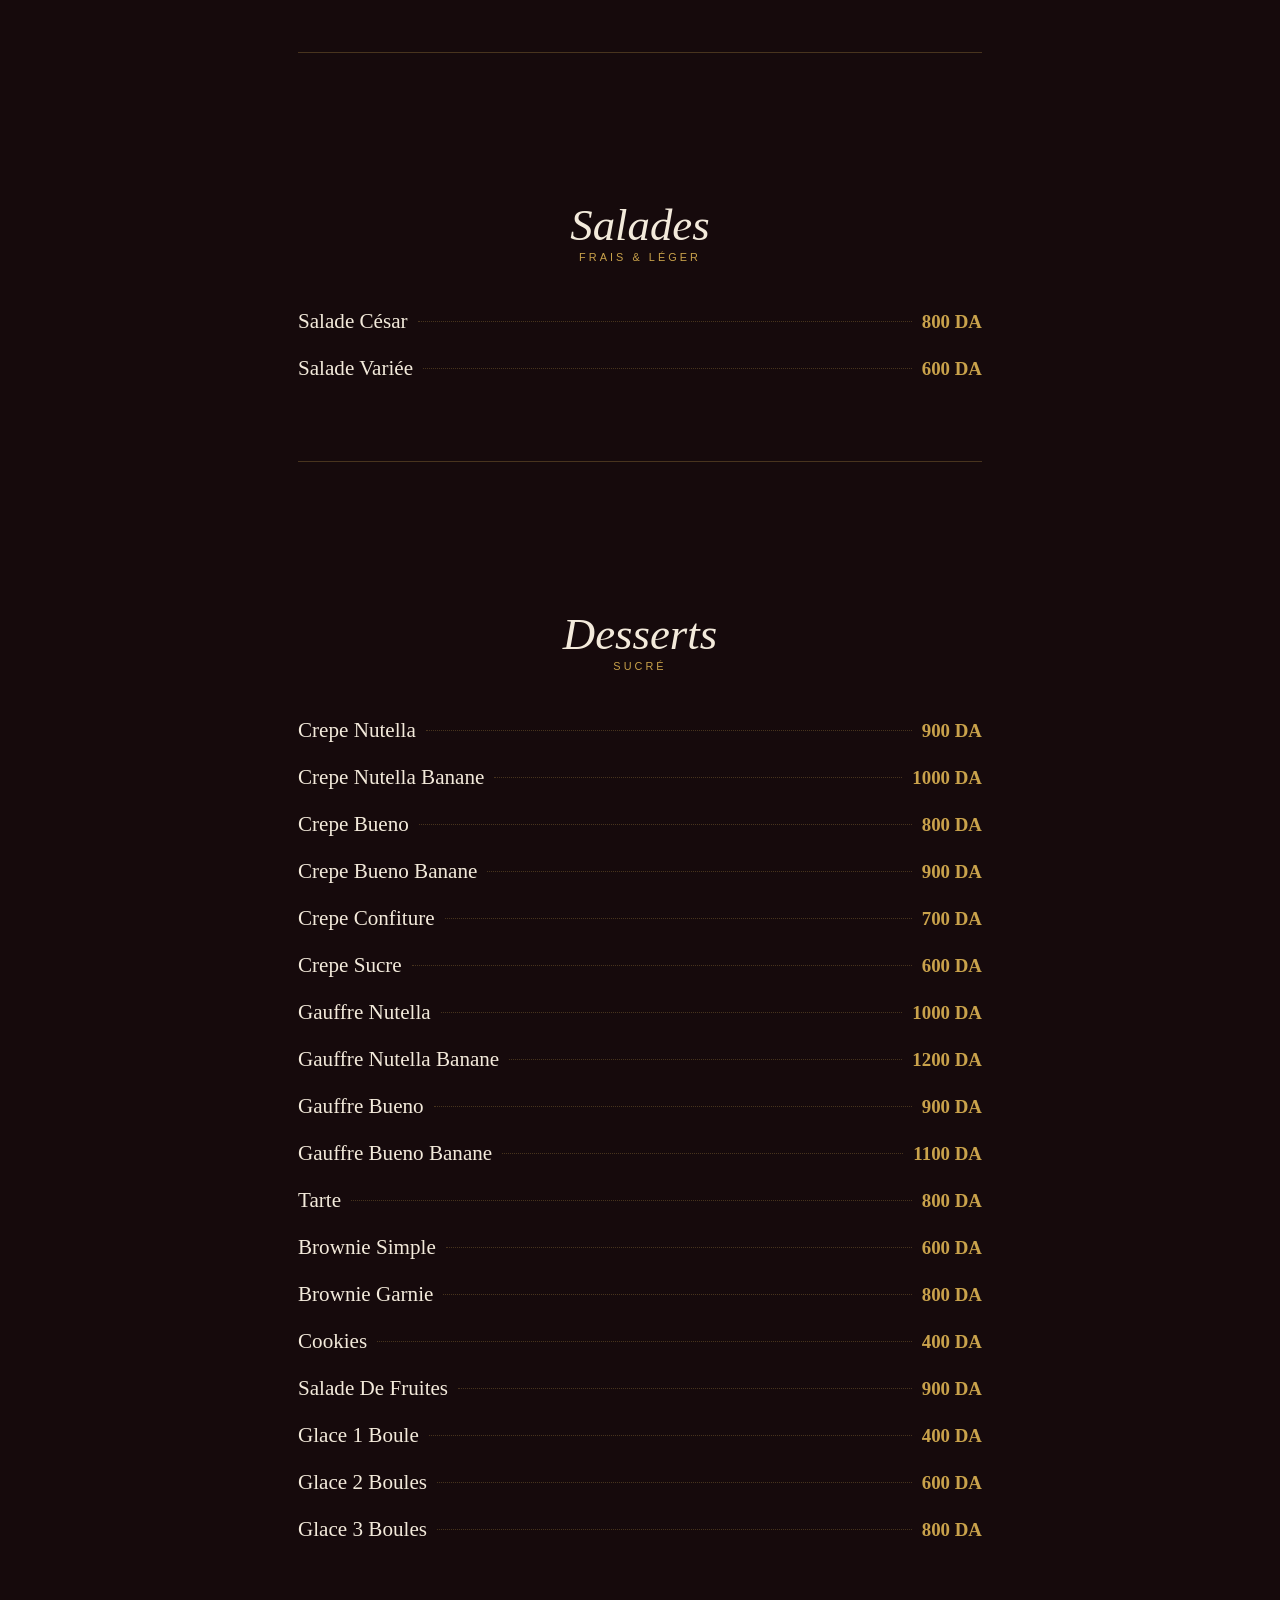
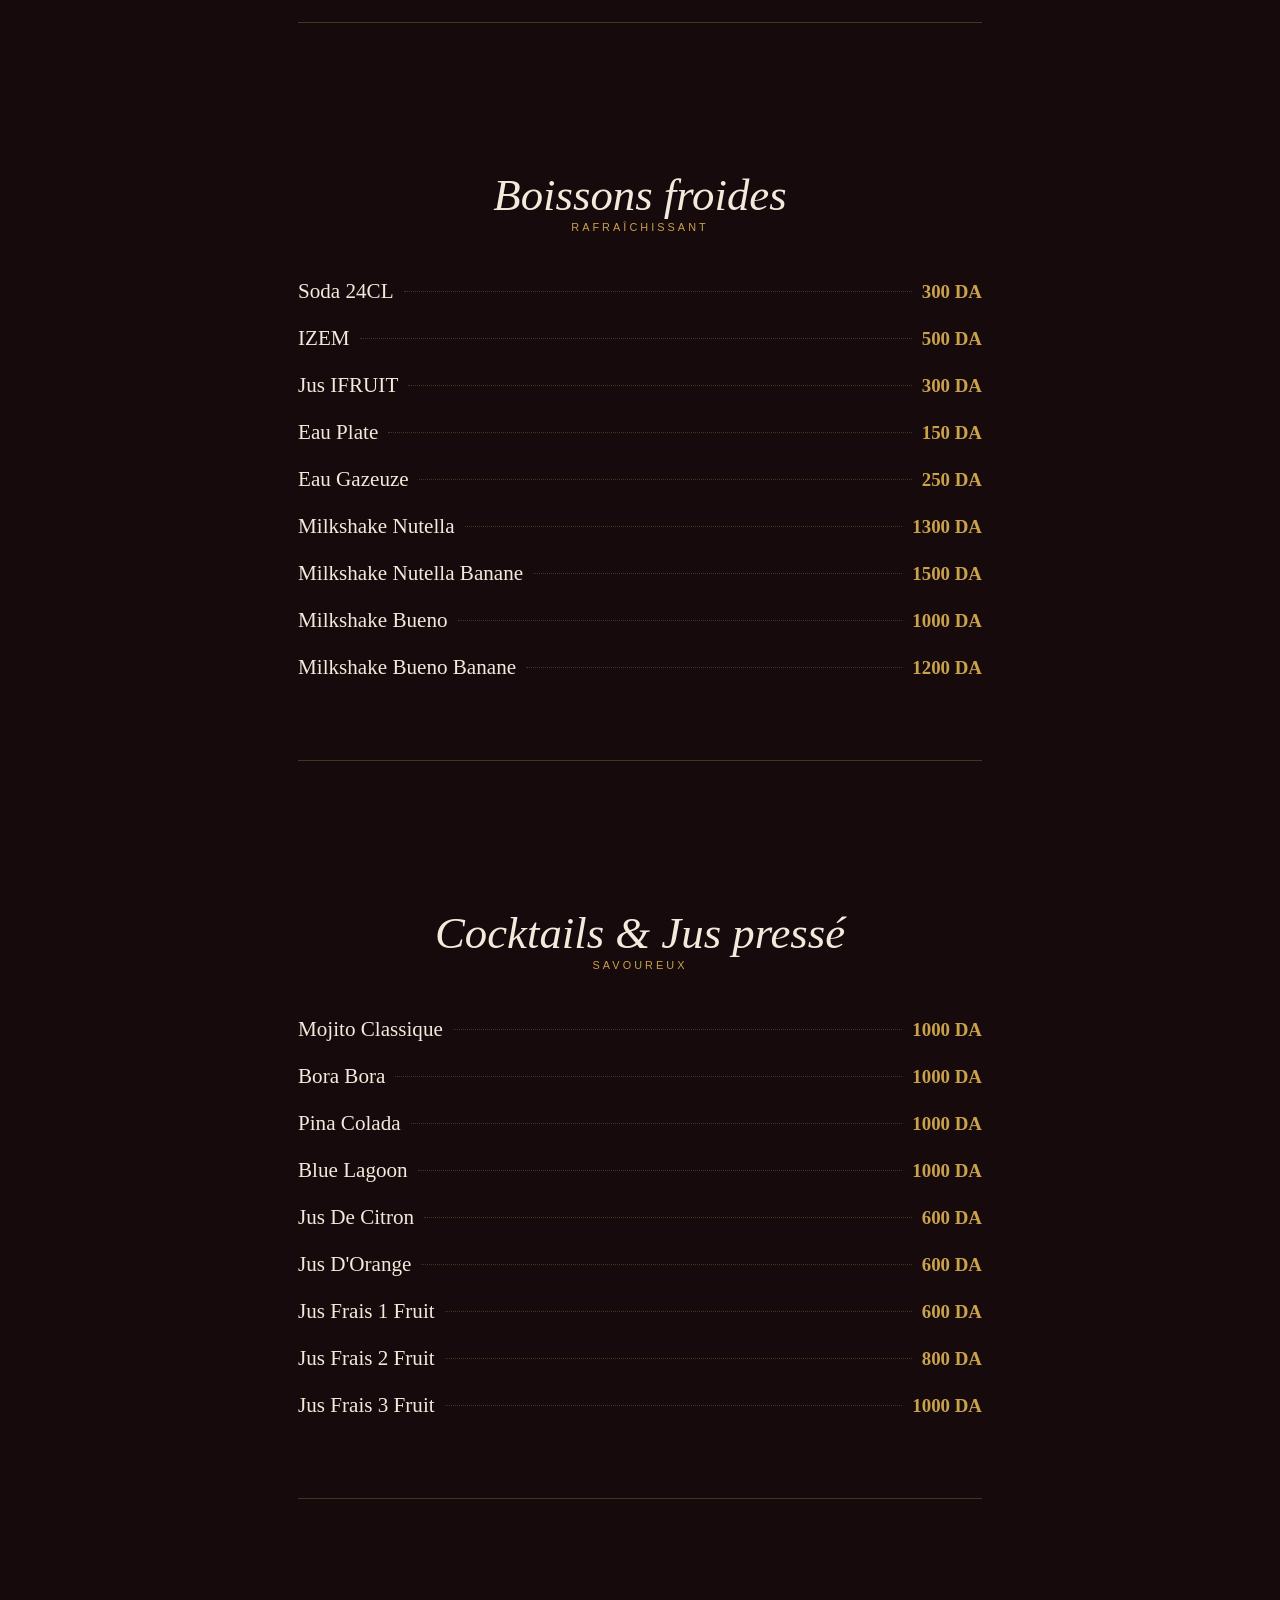
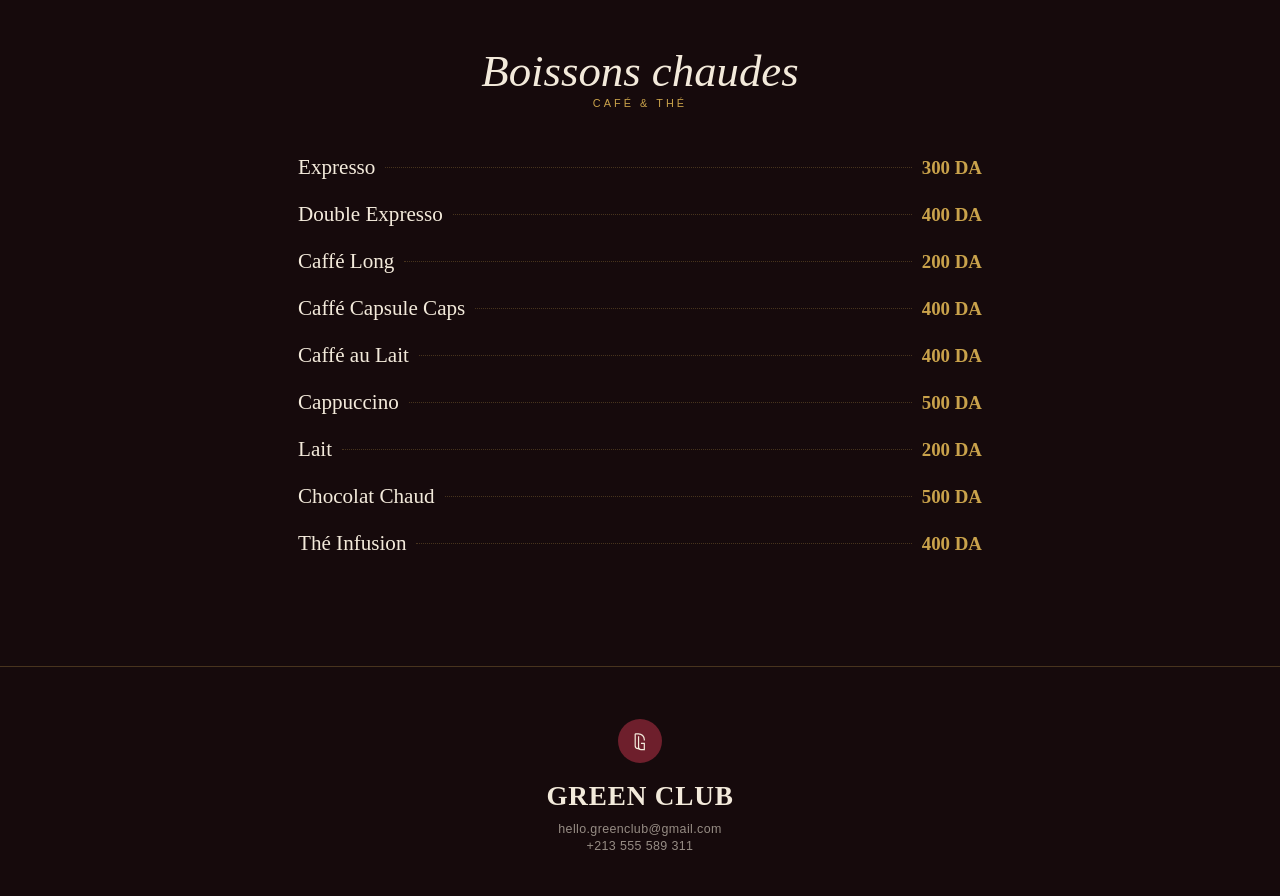
==== commit 5395003c: "HTML of my menu" ====
--- a/index.html
+++ b/index.html
@@ -6,7 +6,7 @@
 <title>Menu | Green Club </title>
 <link rel="preconnect" href="https://fonts.googleapis.com">
 <link rel="preconnect" href="https://fonts.gstatic.com" crossorigin>
-<link href="Green.css" rel="stylesheet">
+<link href="style.css" rel="stylesheet">
 </head>
 <body>
 
--- a/style.css
+++ b/style.css
@@ -0,0 +1,278 @@
+ :root{
+    --bg:#160A0C;
+    --bg-soft:#1E0F12;
+    --grenat-700:#6E1F2C;
+    --grenat-600:#8B2E3D;
+    --grenat-500:#A6465A;
+    --gold:#C9A24B;
+    --cream:#F3EADB;
+    --cream-soft:rgba(243,234,219,.58);
+    --line:rgba(201,162,75,.28);
+  }
+
+  *{margin:0;padding:0;box-sizing:border-box;}
+  html{scroll-behavior:smooth;}
+
+  body{
+    background:var(--bg);
+    color:var(--cream);
+    font-family:'Jost', sans-serif;
+    -webkit-font-smoothing:antialiased;
+  }
+
+  h1,h2,.brand{font-family:'Cormorant Garamond', serif;}
+
+  /* ================= HERO ================= */
+  .hero{
+    position:relative;
+    text-align:center;
+    padding:80px 24px 70px;
+    background:
+      radial-gradient(ellipse at 50% 0%, rgba(139,46,61,.35), transparent 60%),
+      var(--bg);
+    border-bottom:1px solid var(--line);
+  }
+
+  .logo{
+    width:120px;height:120px;
+    border-radius:50%;
+    background:var(--grenat-700);
+    display:flex;align-items:center;justify-content:center;
+    margin:0 auto 30px;
+    box-shadow:0 0 0 1px rgba(201,162,75,.35), 0 14px 34px rgba(0,0,0,.5);
+  }
+  .logo svg{width:46px;height:46px;}
+
+  .eyebrow{
+    letter-spacing:.32em;
+    text-transform:uppercase;
+    font-size:.68rem;
+    font-weight:500;
+    color:var(--gold);
+    margin-bottom:18px;
+  }
+
+  .hero h1{
+    font-size:clamp(2.6rem, 7vw, 4.4rem);
+    font-weight:500;
+    font-style:italic;
+    line-height:1.08;
+    color:var(--cream);
+  }
+
+
+ 
+  /* ================= NAV ================= */
+  .catnav{
+    position:sticky;
+    top:0;
+    z-index:20;
+    background:rgba(22,10,12,.9);
+    backdrop-filter:blur(10px);
+    border-bottom:1px solid var(--line);
+    padding:16px 16px;
+    display:flex;
+    gap:10px;
+    justify-content:center;
+    flex-wrap:wrap;
+  }
+  .catnav a{
+     padding:8px 10px;
+    font-size:.72rem;
+    text-decoration:none;
+    font-family:'Jost', sans-serif;
+    font-weight:500;
+    letter-spacing:.14em;
+    text-transform:uppercase;
+    color:var(--cream-soft);
+    padding:9px 16px;
+    border:1px solid transparent;
+    border-radius:2px;
+    transition:.25s ease;
+  }
+  .catnav a:hover{
+    color:var(--gold);
+    border-color:var(--line);
+  }
+
+  /* ================= SECTIONS ================= */
+  main{
+    max-width:720px;
+    margin:0 auto;
+    padding:0 18px;}
+
+  section.category{
+    padding:76px 0 20px;
+    scroll-margin-top:76px;
+  }
+
+  .cat-head{
+    text-align:center;
+    margin-bottom:46px;
+  }
+  .cat-head .tag{
+    font-size:.68rem;
+    letter-spacing:.28em;
+    text-transform:uppercase;
+    color:var(--gold);
+    font-weight:400;
+  }
+  .cat-head h2{
+    font-size:clamp(1.9rem,4.5vw,2.8rem);
+    font-weight:500;
+    font-style:italic;
+    color:var(--cream);
+    margin-top:10px;
+  }
+
+  .menu-list{
+    display:flex;
+    flex-direction:column;
+    gap:22px;
+  }
+
+.menu-line{
+    display:flex;
+    align-items:baseline;   
+    gap:10px;
+}
+
+.menu-line .dots{
+    flex:1;
+    border-bottom:1px dotted var(--line);
+    transform:translateY(-6px);  
+}
+ .menu-line .name{
+    font-family:'Cormorant Garamond', serif;
+    font-size:1.32rem;
+    font-weight:500;
+    color:var(--cream);
+    flex-shrink:0;
+}
+
+.menu-line .price{
+    font-family:'Cormorant Garamond', serif;
+    font-size:1.18rem;
+    font-weight:600;
+    color:var(--gold);
+    flex-shrink:0;
+}
+
+  hr.divider{
+    border:none;
+    height:1px;
+    background:var(--line);
+    width:100%;
+    max-width:720px;
+     margin: 60px auto;
+  }
+
+  /* ================= FOOTER ================= */
+  footer{
+    margin-top:90px;
+    text-align:center;
+    padding:52px 24px 40px;
+    border-top:1px solid var(--line);
+  }
+  footer .flogo{
+    width:44px;height:44px;border-radius:50%;
+    background:var(--grenat-700);
+    display:flex;align-items:center;justify-content:center;
+    margin:0 auto 18px;
+  }
+  footer .flogo svg{width:24px;height:24px;}
+  footer h3{
+    font-family: 'Cormorant Garamond', serif;
+    font-size: 1.7rem;
+    font-weight: 600;
+    letter-spacing: 0.03em;
+    color: var(--cream);
+    margin-bottom: 10px;
+}
+  footer p{
+    font-size:.78rem;
+    color:var(--cream-soft);
+    margin:3px 0;
+    letter-spacing:.03em;
+  }
+  footer .gold{color:var(--gold);}
+
+@media (max-width:600px){
+
+    .hero{
+        padding:50px 18px;
+    }
+
+    .logo{
+        width:90px;
+        height:90px;
+    }
+
+    .logo svg{
+        width:36px;
+        height:36px;
+    }
+
+    .hero h1{
+        font-size:2.4rem;
+    }
+
+    .catnav{
+        justify-content:flex-start;
+        overflow-x:auto;
+        flex-wrap:nowrap;
+        gap:6px;
+        padding:12px 16px;
+        scrollbar-width:none;
+        -webkit-overflow-scrolling:touch;
+    }
+    .catnav::-webkit-scrollbar{
+        display:none;
+    }
+    .catnav a{
+        flex-shrink:0;
+        padding:8px 14px;
+        font-size:.68rem;
+    }
+
+    main{
+        padding:0 18px;
+    }
+
+    section.category{
+        padding:52px 0 10px;
+    }
+
+   .menu-line{
+        align-items:baseline;
+        gap:6px;
+    }
+
+    .menu-line .name{
+        font-size:1.05rem;
+        white-space:nowrap;
+        flex-shrink:0;
+    }
+
+    .menu-line .dots{
+        transform:translateY(-5px);
+    }
+
+    .menu-line .price{
+        font-size:.95rem;
+        flex-shrink:0;
+    }
+
+    hr.divider{
+        margin:45px auto;
+    }
+
+    footer{
+        padding:40px 18px 30px;
+    }
+
+    footer h3{
+        font-size:1.5rem;
+    }
+
+}
